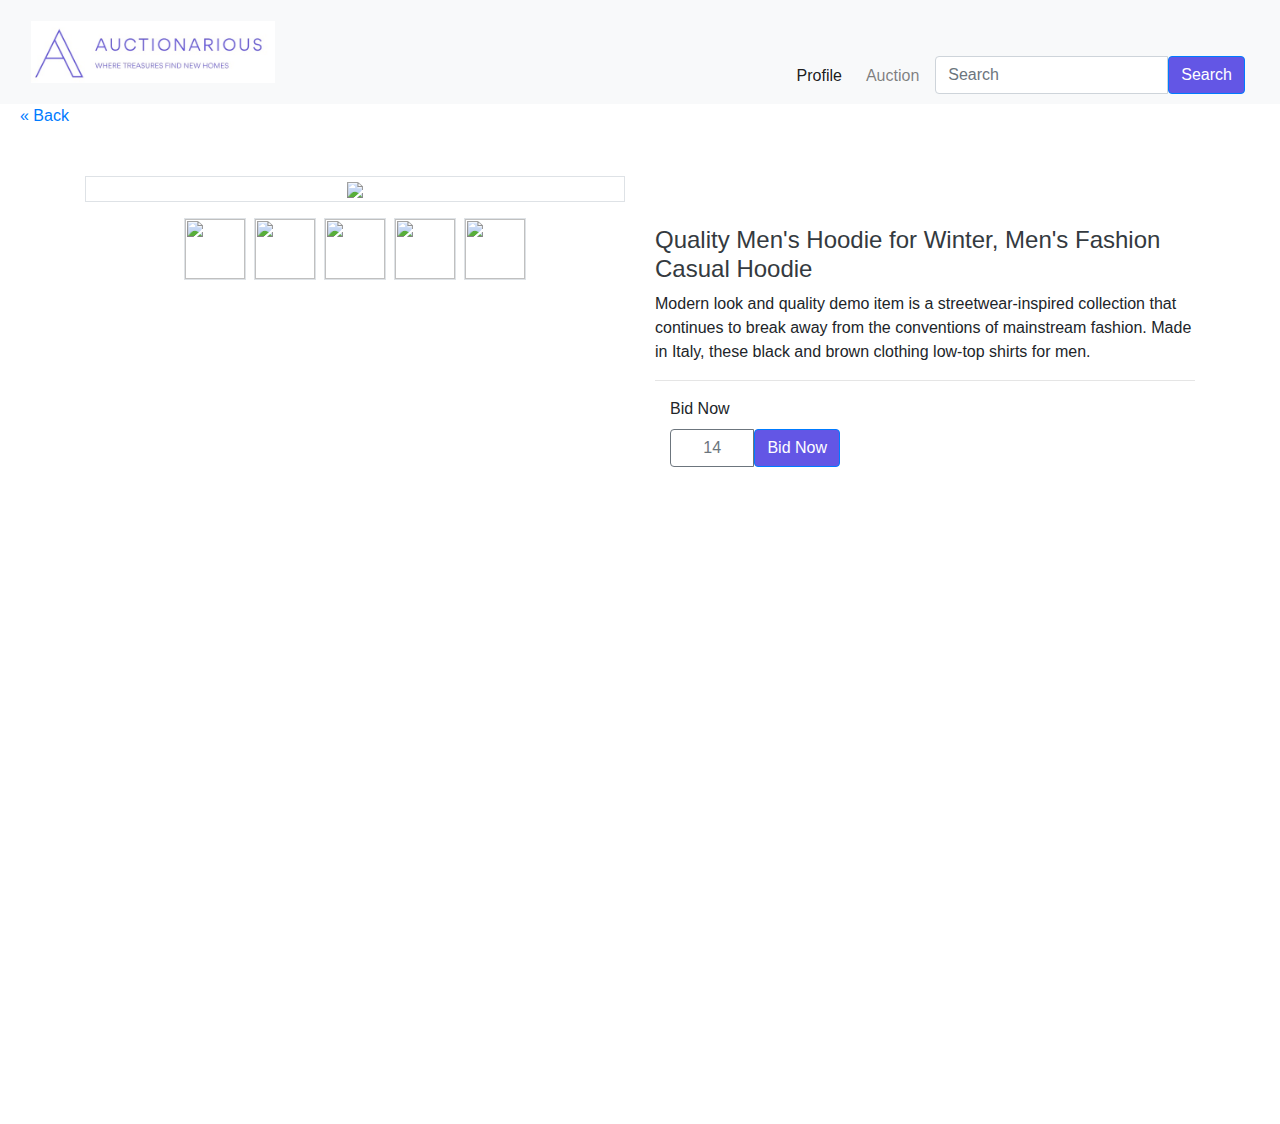
==== html/auctionItem.html @ 28cee42f "added frontend" ====
<!DOCTYPE html>
<html lang="en">

<head>
    <meta charset="UTF-8">
    <meta name="viewport" content="width=device-width, initial-scale=1.0">
    <title>Profile</title>
    <link rel="stylesheet" href="https://stackpath.bootstrapcdn.com/bootstrap/4.5.2/css/bootstrap.min.css">
    <link rel="stylesheet" href="../css/colorPalette.css">
    <link rel="stylesheet" href="../css/index.css">
    <link rel="stylesheet" href="https://use.fontawesome.com/releases/v5.3.1/css/all.css"
        integrity="sha384-mzrmE5qonljUremFsqc01SB46JvROS7bZs3IO2EmfFsd15uHvIt+Y8vEf7N7fWAU" crossorigin="anonymous">
    <script src="https://code.jquery.com/jquery-3.5.1.slim.min.js"></script>
    <script src="https://cdn.jsdelivr.net/npm/@popperjs/core@2.5.4/dist/umd/popper.min.js"></script>
    <script src="https://stackpath.bootstrapcdn.com/bootstrap/4.5.2/js/bootstrap.min.js"></script>
    <script src="./script/login.mjs" type="module"></script>
</head>



<nav class="navbar navbar-expand-lg navbar-light bg-light">
    <div class="container-fluid">
        <img src="/assets/AuctioneriousLogo.jpg" alt="Auctionerious logo" id="navbarLogo">
        <ul class="navbar-nav me-auto d-flex flex-row mt-6 mt-lg-5">
            <li class="nav-item text-center mx-2 mx-lg-1">
                <a class="nav-link active" aria-current="page" href="/html/profile.html">
                    Profile
                </a>
            </li>
            <li class="nav-item text-center mx-2 mx-lg-1">
                <a class="nav-link" href="/html/auctionPage.html">
                    Auction
                </a>
            </li>
            <li class="nav-item text-center mx-2 mx-lg-1" id="searchBar">
                <form class="d-flex input-group w-auto ms-lg-5 my-3 my-lg-0">
                    <input type="search" class="form-control" placeholder="Search" aria-label="Search" />
                    <button class="btn btn-primary" type="button" data-mdb-ripple-color="dark">
                        Search
                    </button>
                </form>
            </li>
</nav>



<body>
    <a href="#" class="backButton">&laquo; Back </a>
    <section class="py-5">
        <div class="container">
            <div class="row gx-5">
                <aside class="col-lg-6">
                    <div class="border rounded-4 mb-3 d-flex justify-content-center">
                        <a data-fslightbox="mygalley" class="rounded-4" target="_blank" data-type="image"
                            href="https://mdbcdn.b-cdn.net/img/bootstrap-ecommerce/items/detail1/big.webp">
                            <img style="max-width: 100%; max-height: 100vh; margin: auto;" class="rounded-4 fit"
                                src="https://mdbcdn.b-cdn.net/img/bootstrap-ecommerce/items/detail1/big.webp" />
                        </a>
                    </div>
                    <div class="d-flex justify-content-center mb-3">
                        <a data-fslightbox="mygalley" class="border mx-1 rounded-2" target="_blank" data-type="image"
                            href="https://mdbcdn.b-cdn.net/img/bootstrap-ecommerce/items/detail1/big1.webp"
                            class="item-thumb">
                            <img width="60" height="60" class="rounded-2"
                                src="https://mdbcdn.b-cdn.net/img/bootstrap-ecommerce/items/detail1/big1.webp" />
                        </a>
                        <a data-fslightbox="mygalley" class="border mx-1 rounded-2" target="_blank" data-type="image"
                            href="https://mdbcdn.b-cdn.net/img/bootstrap-ecommerce/items/detail1/big2.webp"
                            class="item-thumb">
                            <img width="60" height="60" class="rounded-2"
                                src="https://mdbcdn.b-cdn.net/img/bootstrap-ecommerce/items/detail1/big2.webp" />
                        </a>
                        <a data-fslightbox="mygalley" class="border mx-1 rounded-2" target="_blank" data-type="image"
                            href="https://mdbcdn.b-cdn.net/img/bootstrap-ecommerce/items/detail1/big3.webp"
                            class="item-thumb">
                            <img width="60" height="60" class="rounded-2"
                                src="https://mdbcdn.b-cdn.net/img/bootstrap-ecommerce/items/detail1/big3.webp" />
                        </a>
                        <a data-fslightbox="mygalley" class="border mx-1 rounded-2" target="_blank" data-type="image"
                            href="https://mdbcdn.b-cdn.net/img/bootstrap-ecommerce/items/detail1/big4.webp"
                            class="item-thumb">
                            <img width="60" height="60" class="rounded-2"
                                src="https://mdbcdn.b-cdn.net/img/bootstrap-ecommerce/items/detail1/big4.webp" />
                        </a>
                        <a data-fslightbox="mygalley" class="border mx-1 rounded-2" target="_blank" data-type="image"
                            href="https://mdbcdn.b-cdn.net/img/bootstrap-ecommerce/items/detail1/big.webp"
                            class="item-thumb">
                            <img width="60" height="60" class="rounded-2"
                                src="https://mdbcdn.b-cdn.net/img/bootstrap-ecommerce/items/detail1/big.webp" />
                        </a>
                    </div>
                    <!-- thumbs-wrap.// -->
                    <!-- gallery-wrap .end// -->
                </aside>
                <main class="col-lg-6">
                    <div class="ps-lg-3">
                        <h4 class="title text-dark">
                            Quality Men's Hoodie for Winter, Men's Fashion <br />
                            Casual Hoodie
                        </h4>
                    </div>
                    <p>
                        Modern look and quality demo item is a streetwear-inspired collection that continues to
                        break away from the conventions of mainstream fashion. Made in Italy, these black and brown
                        clothing low-top shirts for
                        men.
                    </p>
                    <hr />
                    <!-- col.// -->
                    <div class="col-md-4 col-6 mb-3">
                        <label class="mb-2 d-block"> Bid Now </label>
                        <div class="input-group mb-3" style="width: 170px;">
                            <input type="text" class="form-control text-center border border-secondary" placeholder="14"
                                aria-label="Example text with button addon" aria-describedby="button-addon1" />
                            <button class="btn btn-primary" type="button"> Bid Now </button>
                        </div>
                    </div>
            </div>

        </div>
        </main>
        </div>
        </div>
    </section>
</body>



</html>
---- css/colorPalette.css ----
:root {
    --primary-color: #6356E5;
    --on-primary-color: #fff;
    --on-primary-hover-color: #fff;
    --secondary-color: ##FA9218;
    --on-secondary-color: #FA9218;
    --on-secondary-hover-color: #FA9218;
    --error-color: #FF0000;
}
---- css/index.css ----
/* img {
  max-width: 100%;
  height: auto;
  padding-bottom: 20px;
} */
#loginImage {
    width: 100%;
    padding-bottom:20px;
}


.btn-primary {
  background-color: var(--primary-color);
  color: var(--on-primary-color);
}
.btn-primary:hover {
  background-color: var(--on-primary-hover-color);
  color: var(--primary-color);
}

.border-primary {
  border: 1px solid var(--primary-color);
}

.card::shadow {
  color: var(--primary-color);
}

.ProfilePageBody {
  font-family: "Poppins", sans-serif;
  font-weight: 300;
}

.container {
  height: 100vh;
}

#purchaseButton {
  border-color:#6356e5;
}

.backButton {
  padding-left:20px;  
}

.biddingButton {
  padding-left:40px;
}

.profileCard {
  width: 80%;
  height: 80%;
  border: 2px solid #6356e5;
  border-radius: 15px;
  padding: 15px;
  background-color: #fff;
  position: relative;
  height: 370px;
  align-items: center;
}

/* .user {
  position: relative;
} */

.profileImage {
object-fit: cover;
height:100px;
width:100px;
}

.profile {
  position: absolute;
  left: 38%;
  height: 80px;
  width: 80px;
}

h4 {
  padding-top: 50px;
}

.dollar-div {
  background-color: #5957f9;
  padding: 12px;
  border-radius: 10px;
}
.round-div {
  border-radius: 50%;
  width: 35px;
  height: 35px;
  background-color: #fff;
  display: flex;
  justify-content: center;
  align-items: center;
  text-align: center;
}
.dollar {
  font-size: 16px;
  color: var(--primary-color);
  font-weight: bold;
}

.current-balance {
  font-size: 15px;
  color: #272727;
  font-weight: bold;
}
.amount {
  color: #5957f9;
  font-size: 16px;
  font-weight: bold;
}
.dollar-sign {
  font-size: 16px;
  color: #272727;
  font-weight: bold;
}

#navbarLogo {
    width: 20%;
    height: 20%;
}

.navbar {
    border-bottom: #6356e5;
    border-style:initial;
    border-width: 1px;;
}



@media (max-width: 768px) {
  #searchBar {
    display:none;
  }
}
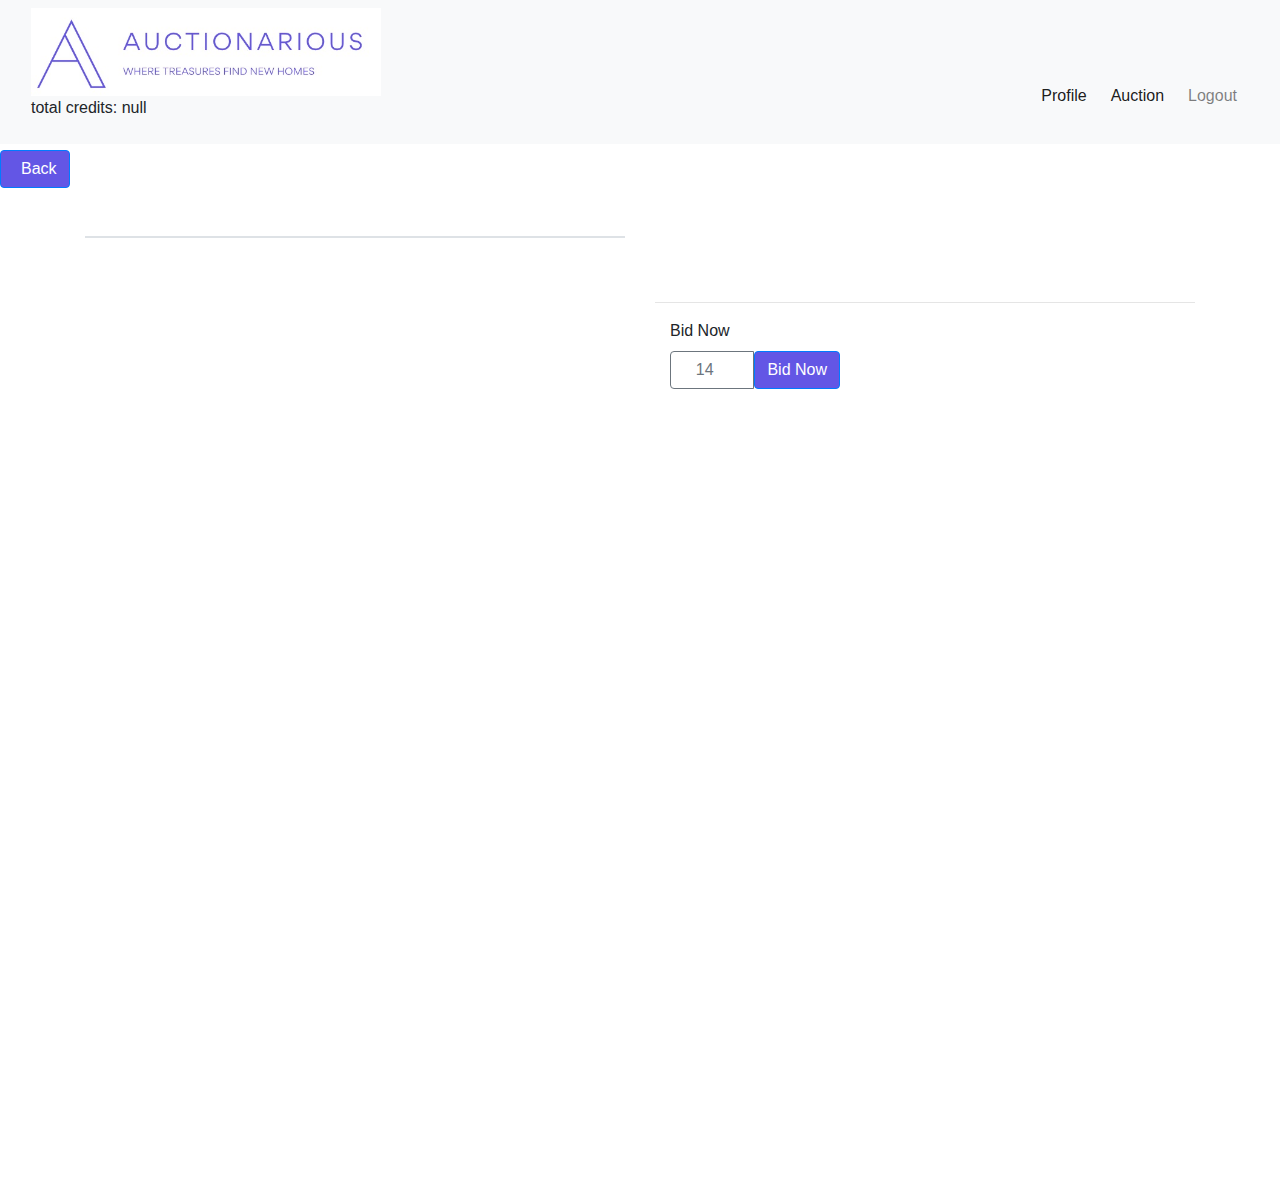
==== commit a3253e4d: "improve auctionItem page" ====
--- a/html/auctionItem.html
+++ b/html/auctionItem.html
@@ -4,124 +4,87 @@
 <head>
     <meta charset="UTF-8">
     <meta name="viewport" content="width=device-width, initial-scale=1.0">
-    <title>Profile</title>
+    <title>Auction Item</title>
     <link rel="stylesheet" href="https://stackpath.bootstrapcdn.com/bootstrap/4.5.2/css/bootstrap.min.css">
-    <link rel="stylesheet" href="../css/colorPalette.css">
+    <link rel="stylesheet" href="/css/colorPalette.css">
     <link rel="stylesheet" href="../css/index.css">
     <link rel="stylesheet" href="https://use.fontawesome.com/releases/v5.3.1/css/all.css"
         integrity="sha384-mzrmE5qonljUremFsqc01SB46JvROS7bZs3IO2EmfFsd15uHvIt+Y8vEf7N7fWAU" crossorigin="anonymous">
     <script src="https://code.jquery.com/jquery-3.5.1.slim.min.js"></script>
     <script src="https://cdn.jsdelivr.net/npm/@popperjs/core@2.5.4/dist/umd/popper.min.js"></script>
     <script src="https://stackpath.bootstrapcdn.com/bootstrap/4.5.2/js/bootstrap.min.js"></script>
-    <script src="./script/login.mjs" type="module"></script>
+
+    <script src="/js/auctionItem.mjs" type="module"></script>
+
 </head>
 
 
 
-<nav class="navbar navbar-expand-lg navbar-light bg-light">
-    <div class="container-fluid">
-        <img src="/assets/AuctioneriousLogo.jpg" alt="Auctionerious logo" id="navbarLogo">
-        <ul class="navbar-nav me-auto d-flex flex-row mt-6 mt-lg-5">
-            <li class="nav-item text-center mx-2 mx-lg-1">
-                <a class="nav-link active" aria-current="page" href="/html/profile.html">
-                    Profile
-                </a>
-            </li>
-            <li class="nav-item text-center mx-2 mx-lg-1">
-                <a class="nav-link" href="/html/auctionPage.html">
-                    Auction
-                </a>
-            </li>
-            <li class="nav-item text-center mx-2 mx-lg-1" id="searchBar">
-                <form class="d-flex input-group w-auto ms-lg-5 my-3 my-lg-0">
-                    <input type="search" class="form-control" placeholder="Search" aria-label="Search" />
-                    <button class="btn btn-primary" type="button" data-mdb-ripple-color="dark">
-                        Search
-                    </button>
-                </form>
-            </li>
-</nav>
 
 
 
 <body>
-    <a href="#" class="backButton">&laquo; Back </a>
+    <div id="myNavbar"></div>
+
+    <a href="#" class="btn btn-primary backButton" onclick="window.history.back(); return false;">Back</a>
     <section class="py-5">
         <div class="container">
             <div class="row gx-5">
                 <aside class="col-lg-6">
-                    <div class="border rounded-4 mb-3 d-flex justify-content-center">
-                        <a data-fslightbox="mygalley" class="rounded-4" target="_blank" data-type="image"
-                            href="https://mdbcdn.b-cdn.net/img/bootstrap-ecommerce/items/detail1/big.webp">
-                            <img style="max-width: 100%; max-height: 100vh; margin: auto;" class="rounded-4 fit"
-                                src="https://mdbcdn.b-cdn.net/img/bootstrap-ecommerce/items/detail1/big.webp" />
-                        </a>
+
+                    <div id="tags"></div>
+
+
+                    <div class="border rounded-4 mb-3 d-flex justify-content-center" id="mainImage">
+
                     </div>
-                    <div class="d-flex justify-content-center mb-3">
-                        <a data-fslightbox="mygalley" class="border mx-1 rounded-2" target="_blank" data-type="image"
-                            href="https://mdbcdn.b-cdn.net/img/bootstrap-ecommerce/items/detail1/big1.webp"
-                            class="item-thumb">
-                            <img width="60" height="60" class="rounded-2"
-                                src="https://mdbcdn.b-cdn.net/img/bootstrap-ecommerce/items/detail1/big1.webp" />
-                        </a>
-                        <a data-fslightbox="mygalley" class="border mx-1 rounded-2" target="_blank" data-type="image"
-                            href="https://mdbcdn.b-cdn.net/img/bootstrap-ecommerce/items/detail1/big2.webp"
-                            class="item-thumb">
-                            <img width="60" height="60" class="rounded-2"
-                                src="https://mdbcdn.b-cdn.net/img/bootstrap-ecommerce/items/detail1/big2.webp" />
-                        </a>
-                        <a data-fslightbox="mygalley" class="border mx-1 rounded-2" target="_blank" data-type="image"
-                            href="https://mdbcdn.b-cdn.net/img/bootstrap-ecommerce/items/detail1/big3.webp"
-                            class="item-thumb">
-                            <img width="60" height="60" class="rounded-2"
-                                src="https://mdbcdn.b-cdn.net/img/bootstrap-ecommerce/items/detail1/big3.webp" />
-                        </a>
-                        <a data-fslightbox="mygalley" class="border mx-1 rounded-2" target="_blank" data-type="image"
-                            href="https://mdbcdn.b-cdn.net/img/bootstrap-ecommerce/items/detail1/big4.webp"
-                            class="item-thumb">
-                            <img width="60" height="60" class="rounded-2"
-                                src="https://mdbcdn.b-cdn.net/img/bootstrap-ecommerce/items/detail1/big4.webp" />
-                        </a>
-                        <a data-fslightbox="mygalley" class="border mx-1 rounded-2" target="_blank" data-type="image"
-                            href="https://mdbcdn.b-cdn.net/img/bootstrap-ecommerce/items/detail1/big.webp"
-                            class="item-thumb">
-                            <img width="60" height="60" class="rounded-2"
-                                src="https://mdbcdn.b-cdn.net/img/bootstrap-ecommerce/items/detail1/big.webp" />
-                        </a>
+                    <div class="d-flex justify-content-center mb-3" id="miniImages">
+
                     </div>
                     <!-- thumbs-wrap.// -->
                     <!-- gallery-wrap .end// -->
                 </aside>
-                <main class="col-lg-6">
+                <main class="col-lg-6" id="textContent">
                     <div class="ps-lg-3">
-                        <h4 class="title text-dark">
-                            Quality Men's Hoodie for Winter, Men's Fashion <br />
-                            Casual Hoodie
-                        </h4>
+                        <h4 class="title text-dark" id="titleText"></h4>
                     </div>
-                    <p>
-                        Modern look and quality demo item is a streetwear-inspired collection that continues to
-                        break away from the conventions of mainstream fashion. Made in Italy, these black and brown
-                        clothing low-top shirts for
-                        men.
-                    </p>
+                    <p id="descriptionText"></p>
                     <hr />
-                    <!-- col.// -->
+
                     <div class="col-md-4 col-6 mb-3">
                         <label class="mb-2 d-block"> Bid Now </label>
                         <div class="input-group mb-3" style="width: 170px;">
-                            <input type="text" class="form-control text-center border border-secondary" placeholder="14"
-                                aria-label="Example text with button addon" aria-describedby="button-addon1" />
-                            <button class="btn btn-primary" type="button"> Bid Now </button>
+                            <input type="number" class="form-control text-center border border-secondary"
+                                placeholder="14" aria-label="Example text with button addon"
+                                aria-describedby="button-addon1" id="bidInput" />
+                            <button class="btn btn-primary" type="button" id="bidButton"> Bid Now </button>
                         </div>
                     </div>
+
+
+                </main>
             </div>
 
         </div>
-        </main>
+
+    </section>
+    <!-- Modal -->
+    <div class="modal fade" id="exampleModal" tabindex="-1" aria-labelledby="exampleModalLabel" aria-hidden="true">
+        <div class="modal-dialog">
+            <div class="modal-content">
+                <div class="modal-header">
+                    <h5 class="modal-title" id="exampleModalLabel">Wait a minute!</h5>
+                    <button type="button" class="btn-close" data-dismiss="modal" aria-label="Close"></button>
+                </div>
+                <div class="modal-body">
+                    Your alert message goes here.
+                </div>
+                <div class="modal-footer">
+                    <button type="button" class="btn btn-secondary" data-dismiss="modal">Close</button>
+                </div>
+            </div>
         </div>
-        </div>
-    </section>
+    </div>
 </body>
 
 
--- a/css/index.css
+++ b/css/index.css
@@ -4,10 +4,9 @@
   padding-bottom: 20px;
 } */
 #loginImage {
-    width: 100%;
-    padding-bottom:20px;
+  width: 100%;
+  padding-bottom: 20px;
 }
-
 
 .btn-primary {
   background-color: var(--primary-color);
@@ -36,15 +35,15 @@
 }
 
 #purchaseButton {
-  border-color:#6356e5;
+  border-color: #6356e5;
 }
 
 .backButton {
-  padding-left:20px;  
+  padding-left: 20px;
 }
 
 .biddingButton {
-  padding-left:40px;
+  padding-left: 40px;
 }
 
 .profileCard {
@@ -64,9 +63,9 @@
 } */
 
 .profileImage {
-object-fit: cover;
-height:100px;
-width:100px;
+  object-fit: cover;
+  height: 100px;
+  width: 100px;
 }
 
 .profile {
@@ -118,20 +117,49 @@
 }
 
 #navbarLogo {
-    width: 20%;
-    height: 20%;
+  width: 350px;
+  height: auto;
+}
+
+
+.navbar {
+  border-bottom: #6356e5;
+  border-style: initial;
+  border-width: 1px;
+}
+
+#navbarLogo,
+#credits {
+  display: block;
+}
+
+.current-balance,
+.amount {
+  padding-left: 10px;
+}
+
+@media (max-width: 768px) {
+  #searchBar {
+    display: none;
+  }
+  #navbarLogo {
+    width: 200px;
+  }
+}
+
+body {
+  padding-top: 150px; /* Adjust this value to match the height of your navbar */
 }
 
 .navbar {
-    border-bottom: #6356e5;
-    border-style:initial;
-    border-width: 1px;;
+  position: fixed;
+  top: 0;
+  width: 100%;
+  z-index: 100; /* This ensures that the navbar stays on top of other elements */
 }
 
-
-
-@media (max-width: 768px) {
-  #searchBar {
-    display:none;
-  }
+.new-listing-button {
+ position: fixed;
+ right: 0;
+ z-index: 100;
 }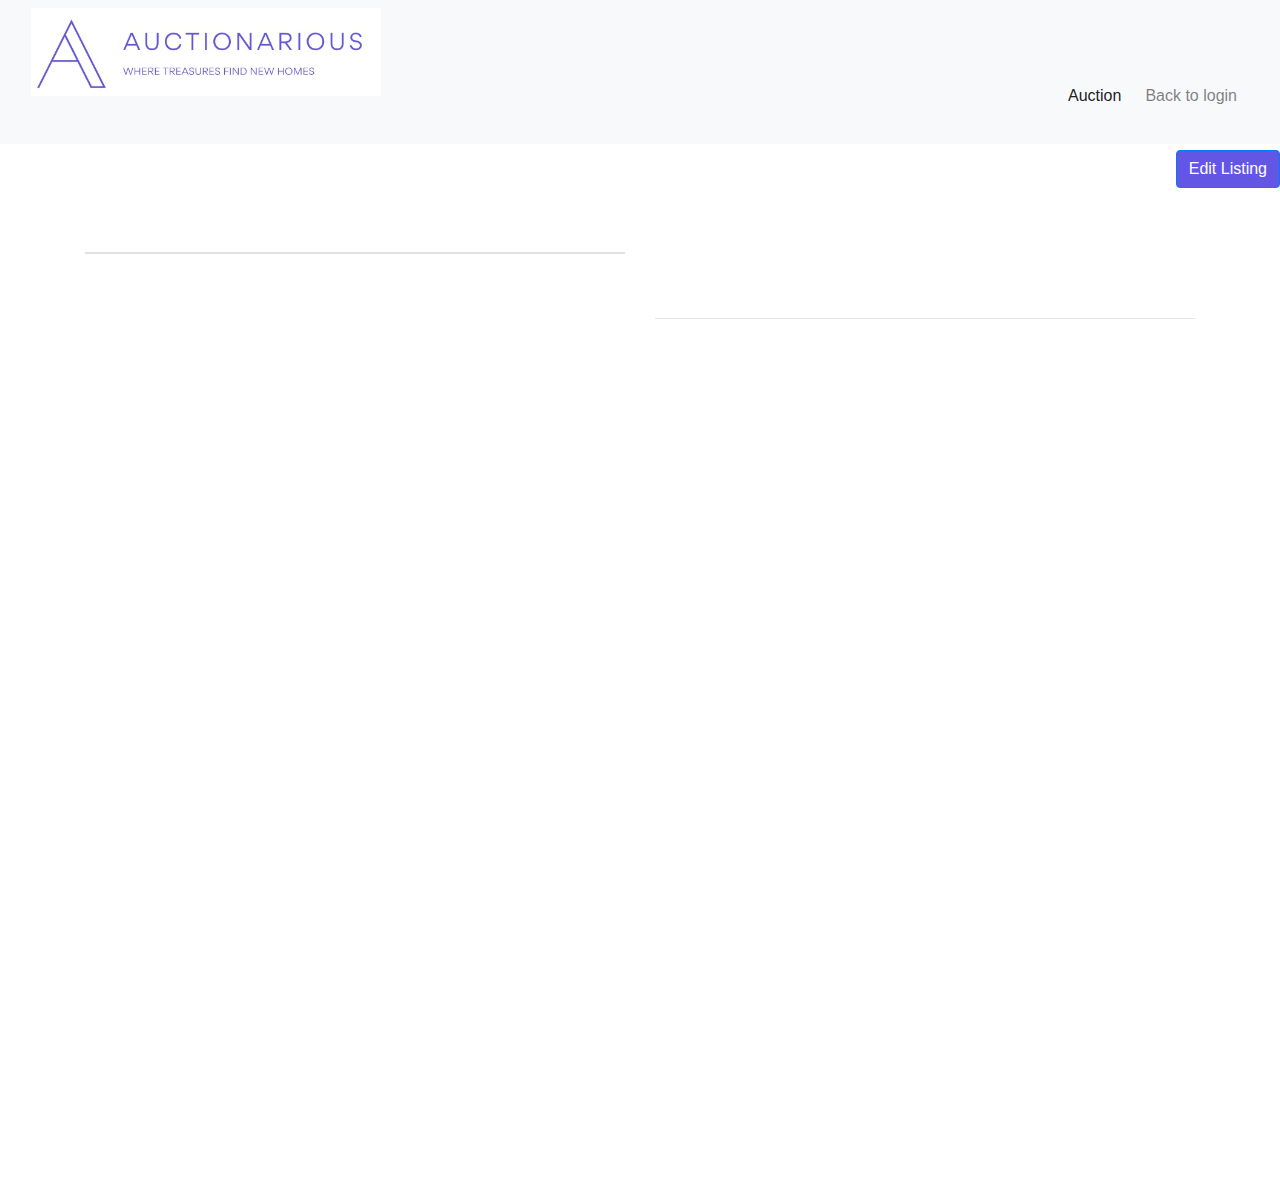
==== commit 1a6c257e: "add latest improvements" ====
--- a/html/auctionItem.html
+++ b/html/auctionItem.html
@@ -25,8 +25,9 @@
 
 <body>
     <div id="myNavbar"></div>
-
-    <a href="#" class="btn btn-primary backButton" onclick="window.history.back(); return false;">Back</a>
+    <div class="d-flex justify-content-end mb-3 edit-listing-button">
+        <button class="btn btn-primary" data-toggle="modal" data-target="#newListingModal" id="editListingButton">Edit Listing</button>
+    </div>
     <section class="py-5">
         <div class="container">
             <div class="row gx-5">
@@ -52,13 +53,17 @@
                     <hr />
 
                     <div class="col-md-4 col-6 mb-3">
-                        <label class="mb-2 d-block"> Bid Now </label>
-                        <div class="input-group mb-3" style="width: 170px;">
-                            <input type="number" class="form-control text-center border border-secondary"
-                                placeholder="14" aria-label="Example text with button addon"
+
+                        <div class="input-group mb-3" style="width: 200px;">
+                            <input type="number" class="form-control text-right border border-secondary"
+                                placeholder="0" 
                                 aria-describedby="button-addon1" id="bidInput" />
                             <button class="btn btn-primary" type="button" id="bidButton"> Bid Now </button>
                         </div>
+                        
+                    </div>
+                    <div id="listOfBids" style="height: 350px; overflow-y: auto;">
+                        <!-- List items will be inserted here -->
                     </div>
 
 
@@ -85,6 +90,49 @@
             </div>
         </div>
     </div>
+
+    <!-- Modal -->
+    <div class="modal fade" id="newListingModal" tabindex="-1" aria-labelledby="exampleModalLabel" aria-hidden="true">
+        <div class="modal-dialog">
+            <div class="modal-content">
+                <div class="modal-header">
+                    <h5 class="modal-title" id="exampleModalLabel">New Listing</h5>
+                    <button type="button" class="btn-close" data-dismiss="modal" aria-label="Close"></button>
+                </div>
+                <div class="modal-body">
+                    <form id="newListingForm">
+                        <div class="mb-3">
+                            <label for="title" class="form-label">Title</label>
+                            <input type="text" class="form-control" id="newListingTitle">
+                        </div>
+                        <div class="mb-3">
+                            <label for="description" class="form-label">Description</label>
+                            <textarea class="form-control" id="newListingDescription"></textarea>
+                        </div>
+                        <div class="mb-3">
+                            <label for="tags" class="form-label">Tags (comma separated)</label>
+                            <input type="text" class="form-control" id="newListingTags">
+                        </div>
+                        <div class="mb-3" id="mediaContainer">
+                            Media
+       
+                        </div>
+                        <div class="d-flex justify-content-end">
+                            <button type="button" class="btn btn-primary" id="addMediaPair">Add media</button>
+                        </div>
+                        <div class="mb-3">
+                            <label for="timestamp" class="form-label">Ends</label>
+                            <input type="datetime-local" class="form-control" id="newListingEndsAt">
+                        </div>
+                    </form>
+                </div>
+                <div class="modal-footer">
+                    <button type="button" class="btn btn-secondary" data-dismiss="modal">Close</button>
+                    <button type="button" class="btn btn-primary" id="updateListingButton">Update listing</button>
+                </div>
+            </div>
+        </div>
+    </div>
 </body>
 
 
--- a/css/index.css
+++ b/css/index.css
@@ -162,4 +162,27 @@
  position: fixed;
  right: 0;
  z-index: 100;
+}
+
+.edit-listing-button {
+  
+  right: 0;
+  z-index: 100;
+ }
+
+.toast {
+  min-width: 250px;
+  opacity: 1;
+  visibility: visible;
+  background-color: #333;
+  color: #fff;
+  text-align: center;
+  border-radius: 2px;
+  padding: 16px;
+  position: fixed;
+  z-index: 9999999999999999; /* Increase the z-index */
+  left: 50%;
+  top: 30px;
+  font-size: 17px;
+  transform: translateX(-50%);
 }